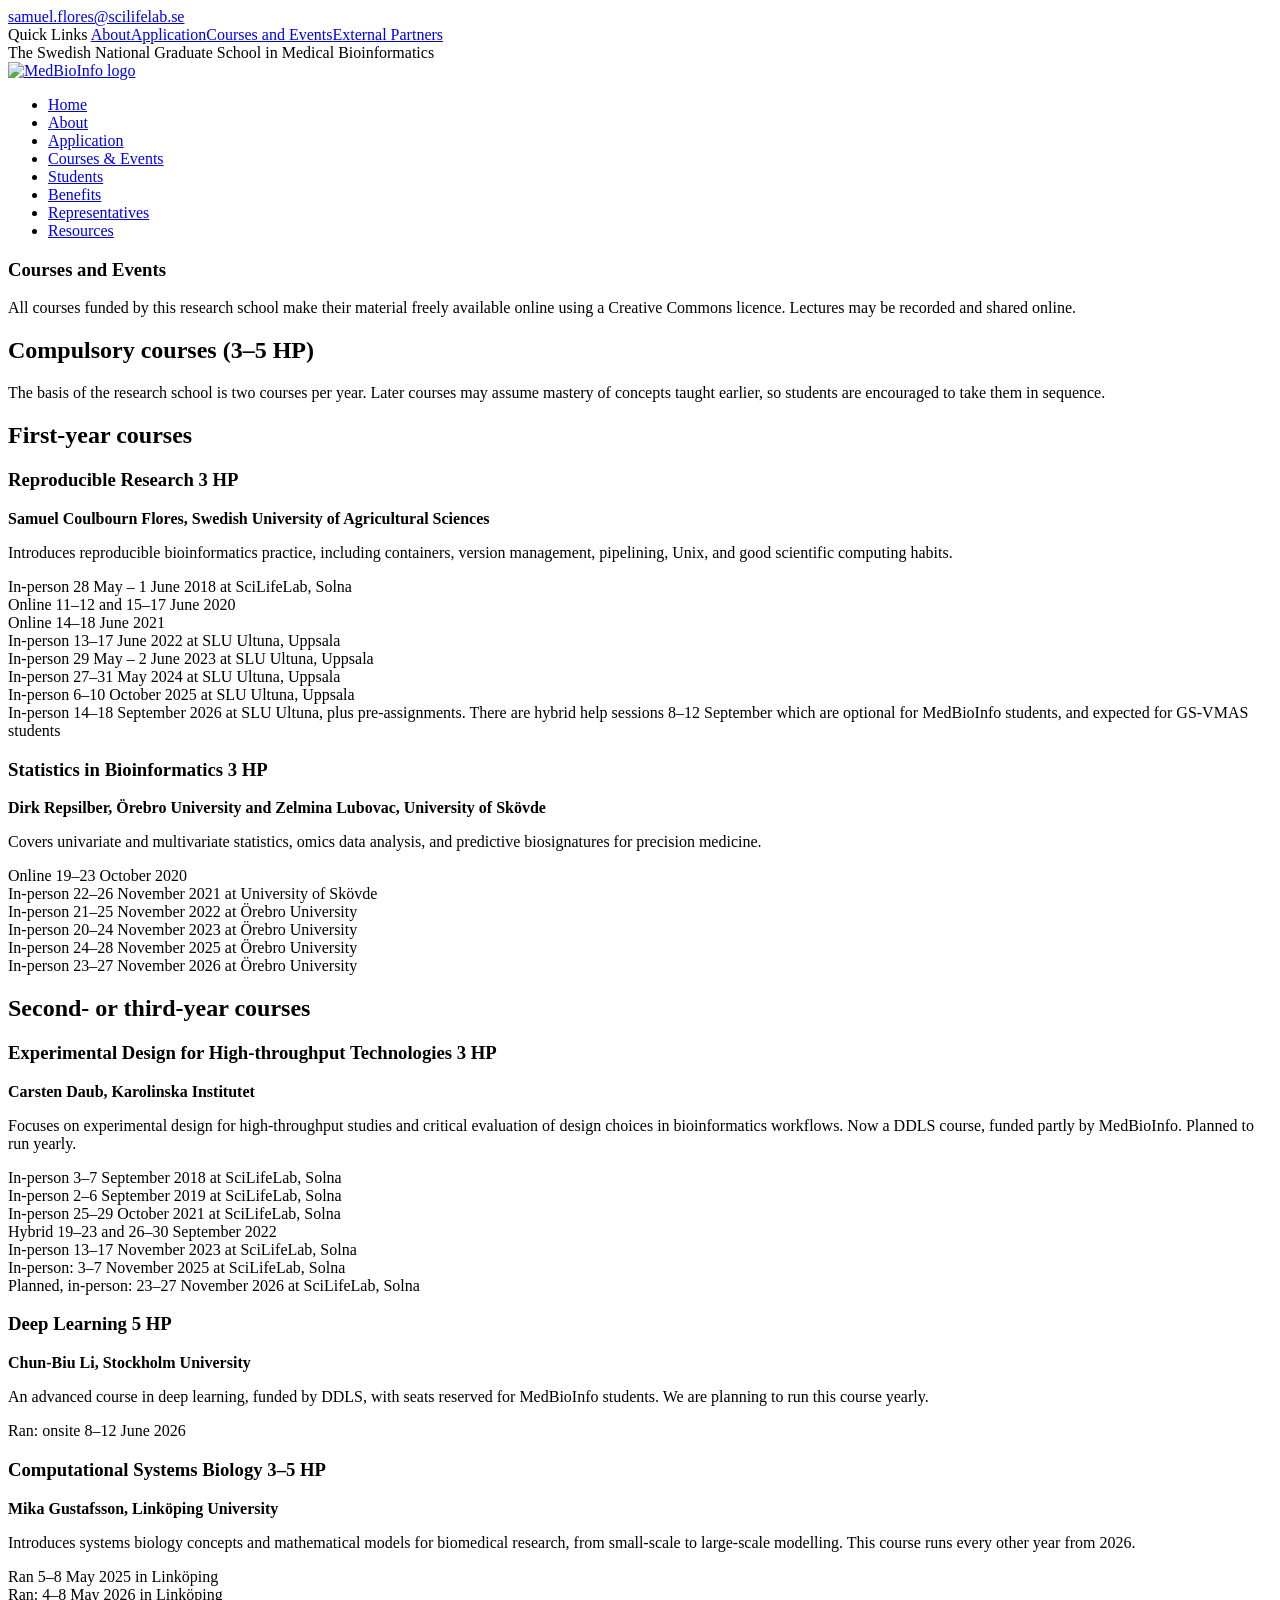
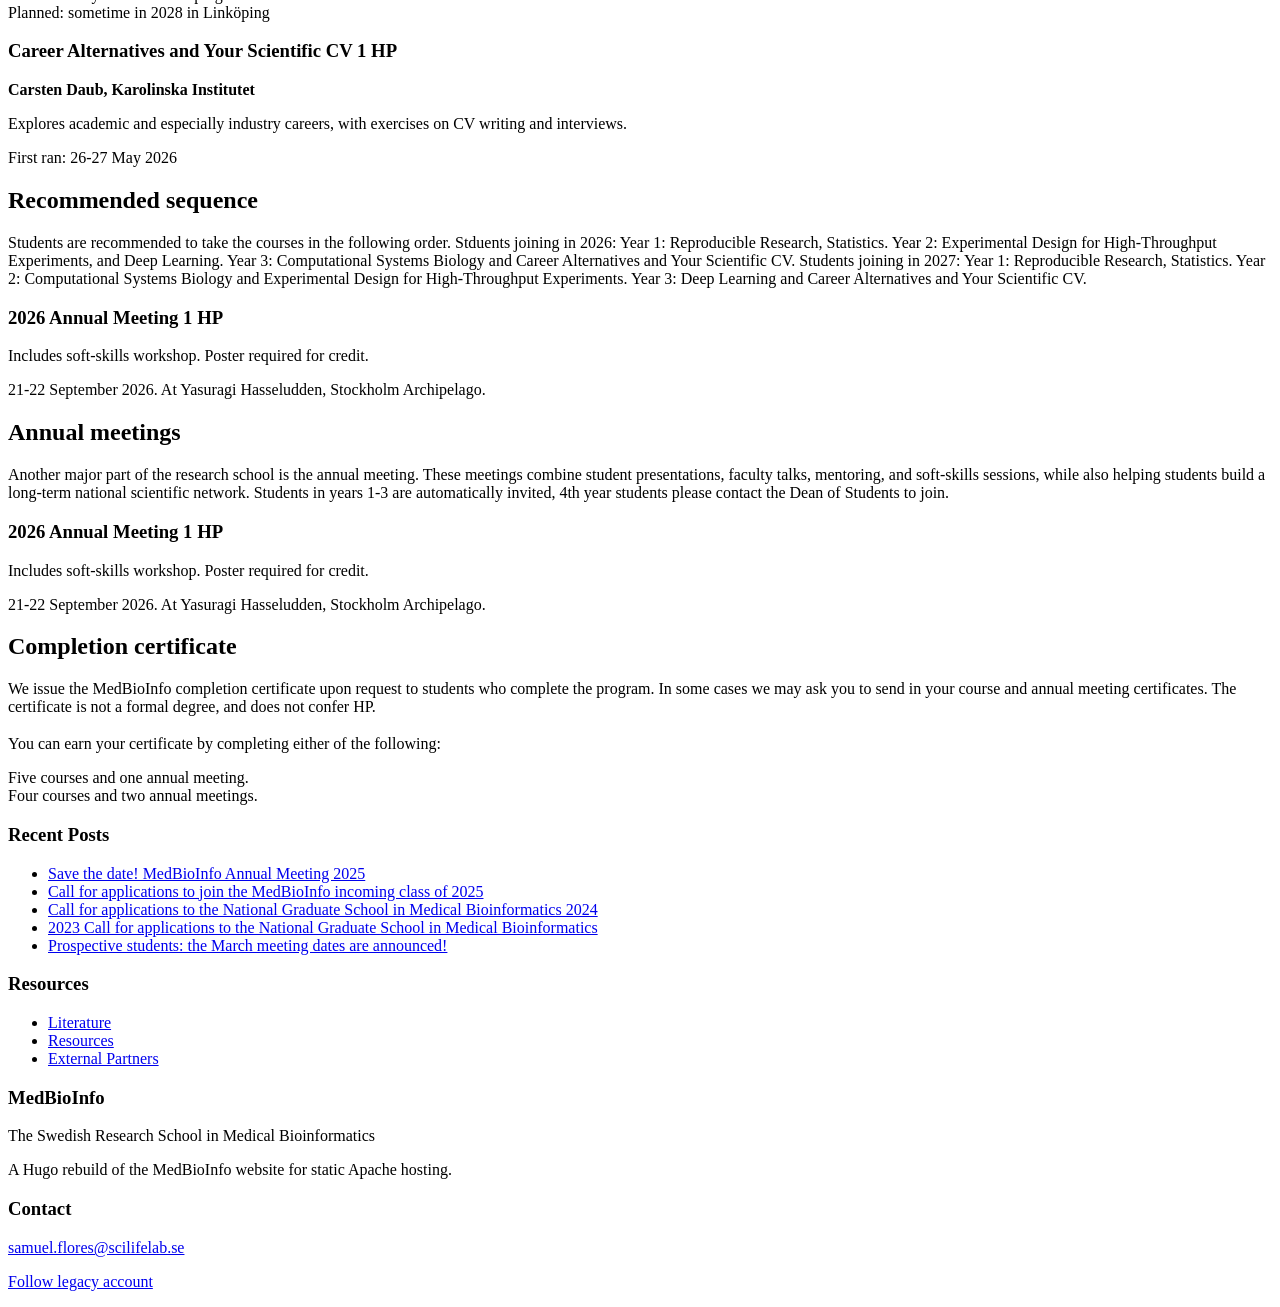
==== public/courses-and-events/index.html @ f8696569 "Add recommended course sequence for 2026 and 2027 cohorts." ====
<!DOCTYPE html>
<html lang="en">
<head>
  <meta charset="utf-8">
  <meta name="viewport" content="width=device-width, initial-scale=1">
  <title>Courses and Events — MedBioInfo</title>
  <meta name="description" content="The Swedish National Graduate School in Medical Bioinformatics">
  <link rel="canonical" href="https://www.medbioinfo.se/courses-and-events/">
  
  <link rel="stylesheet" href="/css/site.min.e3a4d023479fa3d8448ee8270893950782230220b599629284647bd7e6683fe6.css">
</head>
<body>
  <header>
  <div class="utility-bar">
    <div class="container utility-inner">
      <div class="utility-email"><a href="mailto:samuel.flores@scilifelab.se">samuel.flores@scilifelab.se</a></div>
      <div class="utility-links">
        <span>Quick Links</span>
        <a href="/about/">About</a><a href="/application/">Application</a><a href="/courses-and-events/">Courses and Events</a><a href="/external-partners/">External Partners</a>
      </div>
    </div>
  </div>
  <div class="notice-bar">The Swedish National Graduate School in Medical Bioinformatics</div>
  <div class="branding container">
    <a href="/" class="brand-link"><img src="/img/logo.jpg" alt="MedBioInfo logo"></a>
  </div>
  <div class="nav-shell">
    <div class="container nav-wrap">
      <nav>
        <ul class="nav-list">
          
          <li><a href="/">Home</a></li>
          
          <li><a href="/about/">About</a></li>
          
          <li><a href="/application/">Application</a></li>
          
          <li><a href="/courses-and-events/">Courses &amp; Events</a></li>
          
          <li><a href="/students/">Students</a></li>
          
          <li><a href="/benefits/">Benefits</a></li>
          
          <li><a href="/university-representatives/">Representatives</a></li>
          
          <li><a href="/resources/">Resources</a></li>
          
        </ul>
      </nav>
    </div>
  </div>
</header>

  <main>
    
<section class="page-section">
  <div class="container content-grid">
    <article class="main-content prose">
      <h1>Courses and Events</h1>
      <p>All courses funded by this research school make their material freely available online using a Creative Commons licence. Lectures may be recorded and shared online.</p>
<h2 id="compulsory-courses-35-hp">Compulsory courses (3–5 HP)</h2>
<p>The basis of the research school is two courses per year. Later courses may assume mastery of concepts taught earlier, so students are encouraged to take them in sequence.</p>
<h2 id="first-year-courses">First-year courses</h2>



<section class="course-entry">
  <h3>Reproducible Research <span class="post-meta">3 HP</span></h3>
  <p><strong>Samuel Coulbourn Flores, Swedish University of Agricultural Sciences</strong></p>
  <p>Introduces reproducible bioinformatics practice, including containers, version management, pipelining, Unix, and good scientific computing habits.</p>
  
  <div class="table-list">
    <div class="list-card">In-person 28 May – 1 June 2018 at SciLifeLab, Solna</div><div class="list-card">Online 11–12 and 15–17 June 2020</div><div class="list-card">Online 14–18 June 2021</div><div class="list-card">In-person 13–17 June 2022 at SLU Ultuna, Uppsala</div><div class="list-card">In-person 29 May – 2 June 2023 at SLU Ultuna, Uppsala</div><div class="list-card">In-person 27–31 May 2024 at SLU Ultuna, Uppsala</div><div class="list-card">In-person 6–10 October 2025 at SLU Ultuna, Uppsala</div><div class="list-card">In-person 14–18 September 2026 at SLU Ultuna, plus pre-assignments. There are hybrid help sessions 8–12 September which are optional for MedBioInfo students, and expected for GS-VMAS students</div>
  </div>
  
</section>

<section class="course-entry">
  <h3>Statistics in Bioinformatics <span class="post-meta">3 HP</span></h3>
  <p><strong>Dirk Repsilber, Örebro University and Zelmina Lubovac, University of Skövde</strong></p>
  <p>Covers univariate and multivariate statistics, omics data analysis, and predictive biosignatures for precision medicine.</p>
  
  <div class="table-list">
    <div class="list-card">Online 19–23 October 2020</div><div class="list-card">In-person 22–26 November 2021 at University of Skövde</div><div class="list-card">In-person 21–25 November 2022 at Örebro University</div><div class="list-card">In-person 20–24 November 2023 at Örebro University</div><div class="list-card">In-person 24–28 November 2025 at Örebro University</div><div class="list-card">In-person 23–27 November 2026 at Örebro University</div>
  </div>
  
</section>


<h2 id="second--or-third-year-courses">Second- or third-year courses</h2>



<section class="course-entry">
  <h3>Experimental Design for High-throughput Technologies <span class="post-meta">3 HP</span></h3>
  <p><strong>Carsten Daub, Karolinska Institutet</strong></p>
  <p>Focuses on experimental design for high-throughput studies and critical evaluation of design choices in bioinformatics workflows. Now a DDLS course, funded partly by MedBioInfo.  Planned to run yearly.</p>
  
  <div class="table-list">
    <div class="list-card">In-person 3–7 September 2018 at SciLifeLab, Solna</div><div class="list-card">In-person 2–6 September 2019 at SciLifeLab, Solna</div><div class="list-card">In-person 25–29 October 2021 at SciLifeLab, Solna</div><div class="list-card">Hybrid 19–23 and 26–30 September 2022</div><div class="list-card">In-person 13–17 November 2023 at SciLifeLab, Solna</div><div class="list-card">In-person: 3–7 November 2025 at SciLifeLab, Solna</div><div class="list-card">Planned, in-person: 23–27 November 2026 at SciLifeLab, Solna</div>
  </div>
  
</section>

<section class="course-entry">
  <h3>Deep Learning <span class="post-meta">5 HP</span></h3>
  <p><strong>Chun-Biu Li, Stockholm University</strong></p>
  <p>An advanced course in deep learning, funded by DDLS, with seats reserved for MedBioInfo students. We are planning to run this course yearly.</p>
  
  <div class="table-list">
    <div class="list-card">Ran: onsite 8–12 June 2026</div>
  </div>
  
</section>

<section class="course-entry">
  <h3>Computational Systems Biology <span class="post-meta">3–5 HP</span></h3>
  <p><strong>Mika Gustafsson, Linköping University</strong></p>
  <p>Introduces systems biology concepts and mathematical models for biomedical research, from small-scale to large-scale modelling. This course runs every other year from 2026.</p>
  
  <div class="table-list">
    <div class="list-card">Ran 5–8 May 2025 in Linköping</div><div class="list-card">Ran: 4–8 May 2026 in Linköping</div><div class="list-card">Planned: sometime in 2028 in Linköping</div>
  </div>
  
</section>

<section class="course-entry">
  <h3>Career Alternatives and Your Scientific CV <span class="post-meta">1 HP</span></h3>
  <p><strong>Carsten Daub, Karolinska Institutet</strong></p>
  <p>Explores academic and especially industry careers, with exercises on CV writing and interviews.</p>
  
  <div class="table-list">
    <div class="list-card">First ran: 26-27 May 2026</div>
  </div>
  
</section>


<h2 id="annual-meetings">Recommended sequence</h2>
<p> 
Students are recommended to take the courses in the following order. 
Stduents joining in 2026:
Year 1: Reproducible Research, Statistics. Year 2: Experimental Design for High-Throughput Experiments, and Deep Learning. Year 3: Computational Systems Biology and Career Alternatives and Your Scientific CV.
Students joining in 2027:
Year 1: Reproducible Research, Statistics. Year 2: Computational Systems Biology and Experimental Design for High-Throughput Experiments. Year 3: Deep Learning and Career Alternatives and Your Scientific CV.

</p>



<section class="course-entry">
  <h3>2026 Annual Meeting <span class="post-meta">1 HP</span></h3>
  <p><strong></strong></p>
  <p>Includes soft-skills workshop. Poster required for credit.</p>
  
  <div class="table-list">
    <div class="list-card">21-22 September 2026. At Yasuragi Hasseludden, Stockholm Archipelago.</div>
  </div>
  
</section>



<h2 id="annual-meetings">Annual meetings</h2>
<p>Another major part of the research school is the annual meeting. These meetings combine student presentations, faculty talks, mentoring, and soft-skills sessions, while also helping students build a long-term national scientific network. Students in years 1-3 are automatically invited, 4th year students please contact the Dean of Students to join.</p>



<section class="course-entry">
  <h3>2026 Annual Meeting <span class="post-meta">1 HP</span></h3>
  <p><strong></strong></p>
  <p>Includes soft-skills workshop. Poster required for credit.</p>
  
  <div class="table-list">
    <div class="list-card">21-22 September 2026. At Yasuragi Hasseludden, Stockholm Archipelago.</div>
  </div>
  
</section>


<h2 id="completion-certificate">Completion certificate</h2>
<p>We issue the MedBioInfo completion certificate upon request to students who complete the program. In some cases we may ask you to send in your course and annual meeting certificates. The certificate is not a formal degree, and does not confer HP.</p>



<section class="course-entry">
  <h3> <span class="post-meta"></span></h3>
  <p><strong></strong></p>
  <p>You can earn your certificate by completing either of the following:</p>
  
  <div class="table-list">
    <div class="list-card">Five courses and one annual meeting.</div><div class="list-card">Four courses and two annual meetings.</div>
  </div>
  
</section>



    </article>
    <aside class="sidebar">
  <div class="sidebar-card">
    <h3>Recent Posts</h3>
    <ul class="sidebar-list">
      
      <li><a href="/news/save-the-date-medbioinfo-annual-meeting-2025/">Save the date! MedBioInfo Annual Meeting 2025</a></li>
      
      <li><a href="/news/call-for-applications-2025/">Call for applications to join the MedBioInfo incoming class of 2025</a></li>
      
      <li><a href="/news/call-for-applications-2024/">Call for applications to the National Graduate School in Medical Bioinformatics 2024</a></li>
      
      <li><a href="/news/call-for-applications-2023/">2023 Call for applications to the National Graduate School in Medical Bioinformatics</a></li>
      
      <li><a href="/news/march-meeting-dates/">Prospective students: the March meeting dates are announced!</a></li>
      
    </ul>
  </div>
  <div class="sidebar-card">
    <h3>Resources</h3>
    <ul class="sidebar-list">
      
      <li><a href="/literature/">Literature</a></li>
      
      <li><a href="/resources/">Resources</a></li>
      
      <li><a href="/external-partners/">External Partners</a></li>
      
    </ul>
  </div>
</aside>

  </div>
</section>

  </main>
  <footer class="site-footer">
  <div class="container footer-grid">
    <div>
      <h3>MedBioInfo</h3>
      <p>The Swedish Research School in Medical Bioinformatics</p>
      <p class="footer-note">A Hugo rebuild of the MedBioInfo website for static Apache hosting.</p>
    </div>
    <div>
      <h3>Contact</h3>
      <p><a href="mailto:samuel.flores@scilifelab.se">samuel.flores@scilifelab.se</a></p>
      <p><a href="https://twitter.com/arneelof">Follow legacy account</a></p>
    </div>
  </div>
</footer>

</body>
</html>
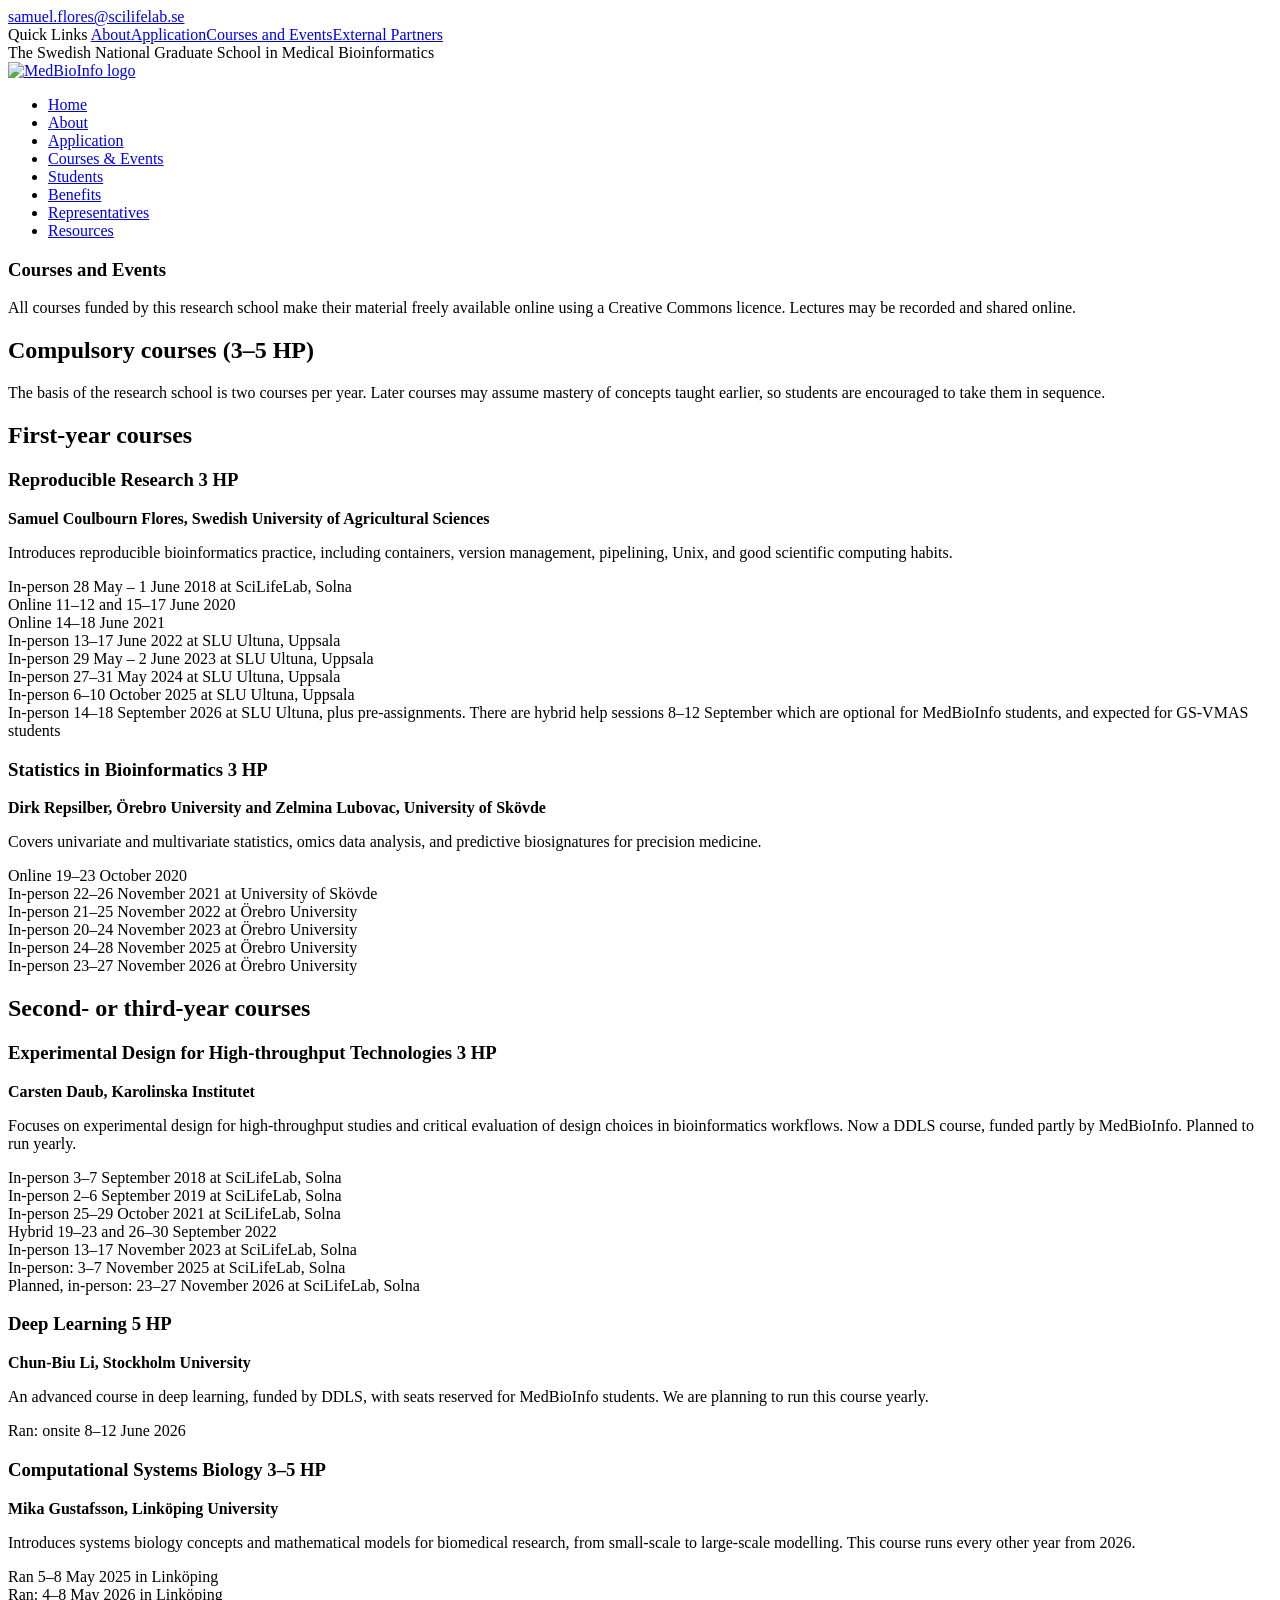
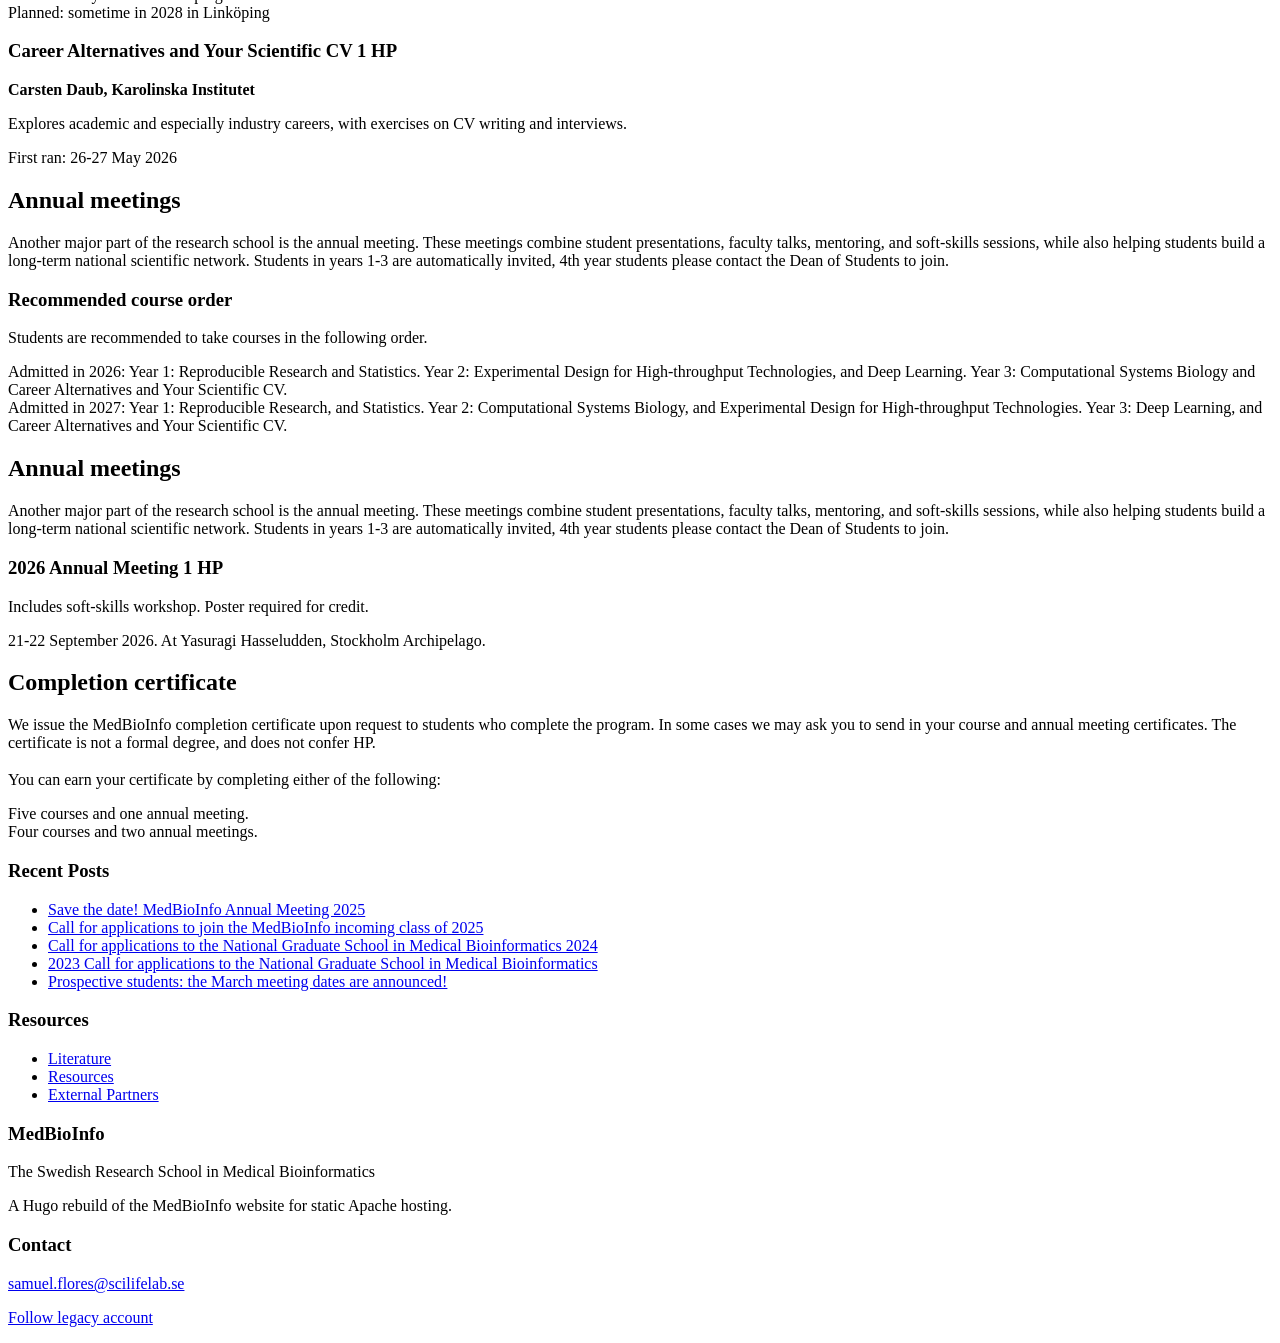
==== commit eb486537: "Add recommended course order" ====
--- a/public/courses-and-events/index.html
+++ b/public/courses-and-events/index.html
@@ -135,31 +135,26 @@
   
 </section>
 
-
-<h2 id="annual-meetings">Recommended sequence</h2>
-<p> 
-Students are recommended to take the courses in the following order. 
-Stduents joining in 2026:
-Year 1: Reproducible Research, Statistics. Year 2: Experimental Design for High-Throughput Experiments, and Deep Learning. Year 3: Computational Systems Biology and Career Alternatives and Your Scientific CV.
-Students joining in 2027:
-Year 1: Reproducible Research, Statistics. Year 2: Computational Systems Biology and Experimental Design for High-Throughput Experiments. Year 3: Deep Learning and Career Alternatives and Your Scientific CV.
-
-</p>
-
-
-
-<section class="course-entry">
-  <h3>2026 Annual Meeting <span class="post-meta">1 HP</span></h3>
+<h2 id="annual-meetings">Annual meetings</h2>
+<p>Another major part of the research school is the annual meeting. These meetings combine student presentations, faculty talks, mentoring, and soft-skills sessions, while also helping students build a long-term national scientific network. Students in years 1-3 are automatically invited, 4th year students please contact the Dean of Students to join.</p>
+
+
+<section class="course-entry">
+  <h3>Recommended course order<span class="post-meta"></span></h3>
   <p><strong></strong></p>
-  <p>Includes soft-skills workshop. Poster required for credit.</p>
-  
-  <div class="table-list">
-    <div class="list-card">21-22 September 2026. At Yasuragi Hasseludden, Stockholm Archipelago.</div>
-  </div>
-  
-</section>
-
-
+  <p>Students are recommended to take courses in the following order. </p>
+  
+  <div class="table-list">
+    <div class="list-card">Admitted in 2026: Year 1: Reproducible Research and Statistics. Year 2: Experimental Design for High-throughput Technologies, and Deep Learning.
+Year 3: Computational Systems Biology and Career Alternatives and Your Scientific CV.   </div>
+  </div>
+
+  <div class="table-list">
+    <div class="list-card">Admitted in 2027: Year 1: Reproducible Research, and Statistics. Year 2:  Computational Systems Biology, and Experimental Design for High-throughput Technologies.
+Year 3: Deep Learning, and Career Alternatives and Your Scientific CV.   </div>
+  </div>
+  
+</section>
 
 <h2 id="annual-meetings">Annual meetings</h2>
 <p>Another major part of the research school is the annual meeting. These meetings combine student presentations, faculty talks, mentoring, and soft-skills sessions, while also helping students build a long-term national scientific network. Students in years 1-3 are automatically invited, 4th year students please contact the Dean of Students to join.</p>
